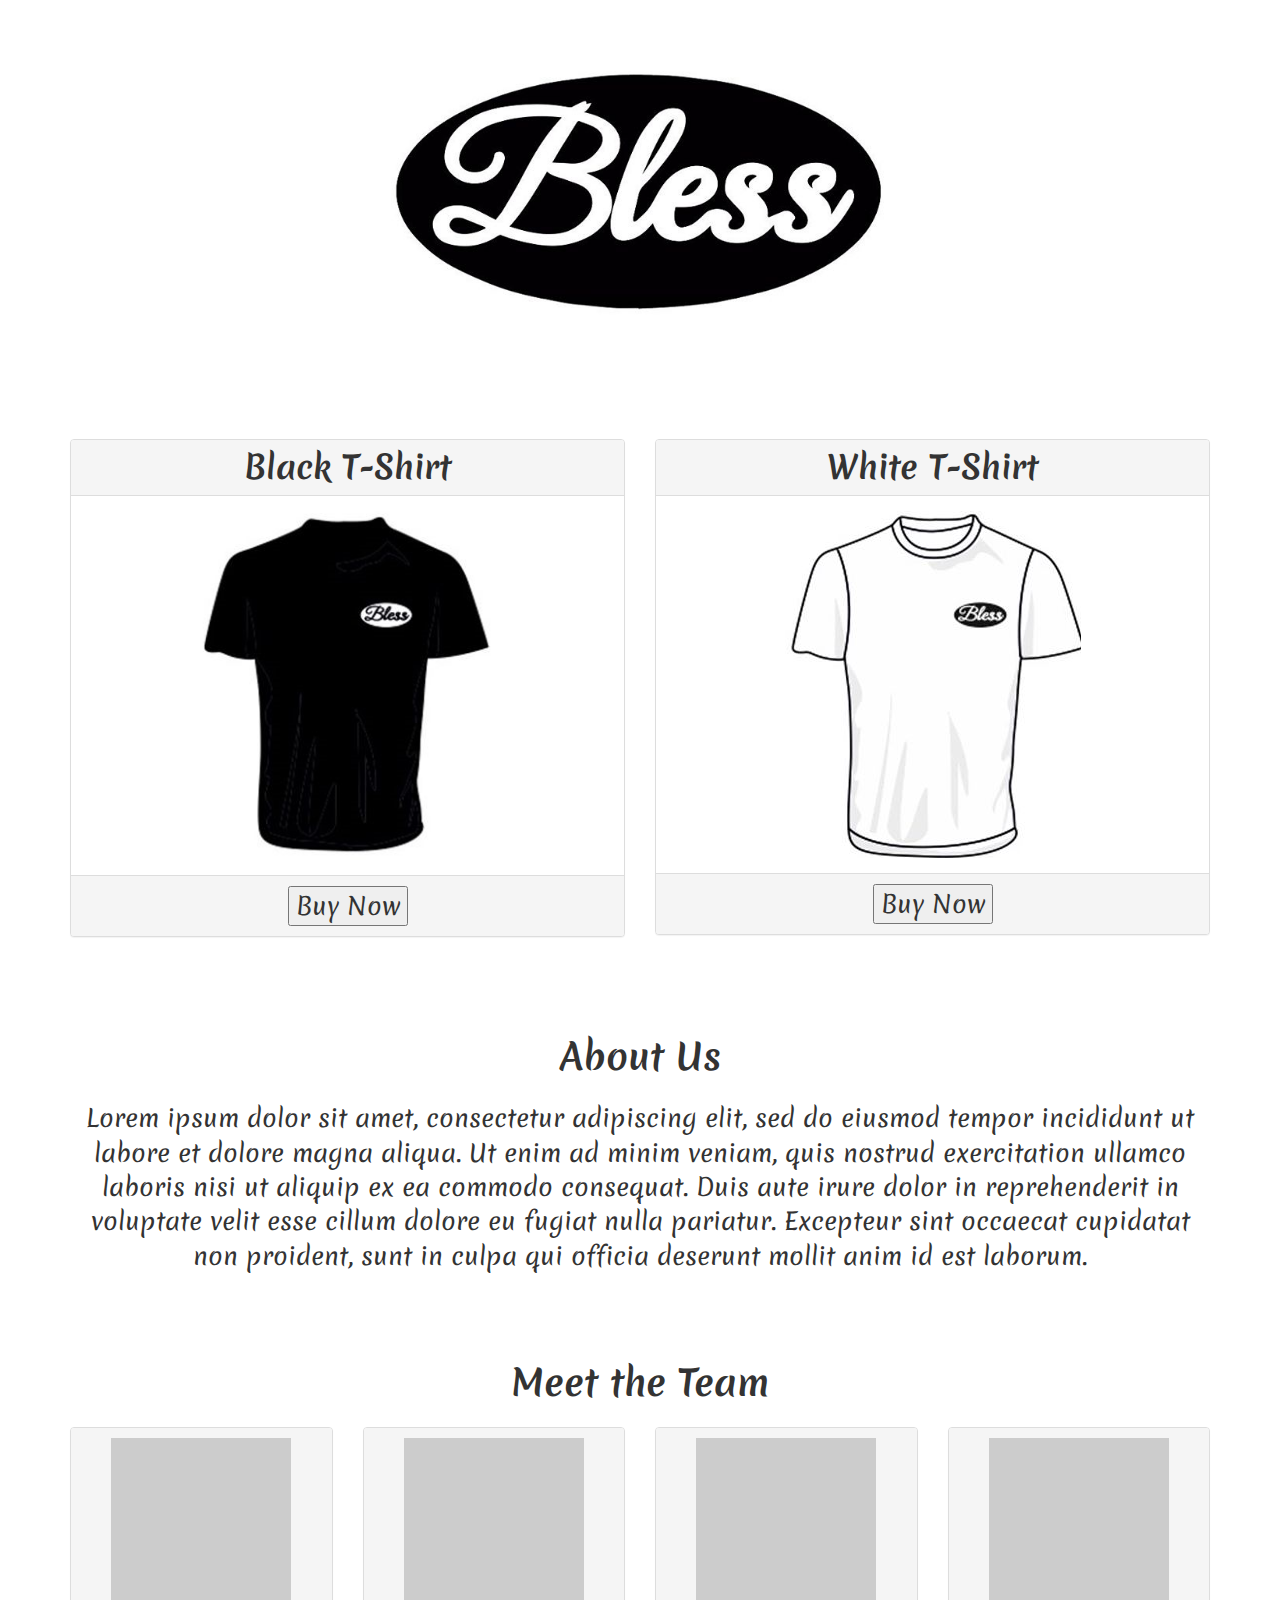
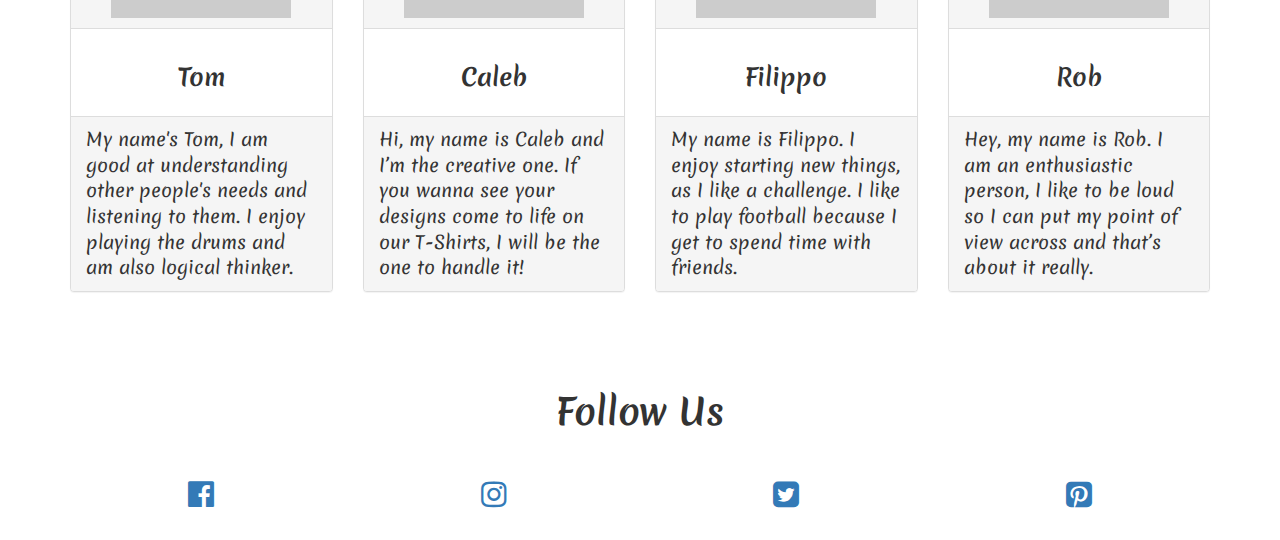
==== index.html @ 2c28217b "Update index.html" ====
<!DOCTYPE html>
<html lang="en">

<head>
  <meta charset="utf-8">
  <meta http-equiv="X-UA-Compatible" content="IE=edge">
  <meta name="viewport" content="width=device-width, initial-scale=1">
  <title>Bless Clothing</title>
  <link rel="icon" href="assets/images/favicon.ico">
  <script src="https://code.jquery.com/jquery-3.3.1.min.js" integrity="sha256-FgpCb/KJQlLNfOu91ta32o/NMZxltwRo8QtmkMRdAu8="
  crossorigin="anonymous"></script>
  <link rel="stylesheet" href="https://maxcdn.bootstrapcdn.com/bootstrap/3.3.7/css/bootstrap.min.css" integrity="sha384-BVYiiSIFeK1dGmJRAkycuHAHRg32OmUcww7on3RYdg4Va+PmSTsz/K68vbdEjh4u"
    crossorigin="anonymous">
  <script src="https://maxcdn.bootstrapcdn.com/bootstrap/3.3.7/js/bootstrap.min.js" integrity="sha384-Tc5IQib027qvyjSMfHjOMaLkfuWVxZxUPnCJA7l2mCWNIpG9mGCD8wGNIcPD7Txa"
    crossorigin="anonymous"></script>
  <link href="https://maxcdn.bootstrapcdn.com/font-awesome/4.7.0/css/font-awesome.min.css" rel="stylesheet" integrity="sha384-wvfXpqpZZVQGK6TAh5PVlGOfQNHSoD2xbE+QkPxCAFlNEevoEH3Sl0sibVcOQVnN"
    crossorigin="anonymous">



  <link href="assets/myStyles.css" rel="stylesheet" type="text/css">
  <!-- HTML5 shim and Respond.js for IE8 support of HTML5 elements and media queries -->
  <!-- WARNING: Respond.js doesn't work if you view the page via file:// -->
  <!--[if lt IE 9]>
		  <script src="https://oss.maxcdn.com/html5shiv/3.7.2/html5shiv.min.js"></script>
		  <script src="https://oss.maxcdn.com/respond/1.4.2/respond.min.js"></script>
		<![endif]-->
  <!--The following script tag downloads a font from the Adobe Edge Web Fonts  server for use within the web page. We recommend that you do not modify it.-->
  <script>
    var __adobewebfontsappname__ = "dreamweaver"
  </script>
</head>

<body style="padding-top: 70px">

  <div class="container">
    <div class="row">
      <div class="col-lg-12">
        <img src="assets/images/logo.jpg" alt="Placeholder image" width="499" height="500" class="img-responsive">
      </div>
    </div>
    <div class="row blank">
      <div class="col-xs-6">
        <div class="panel panel-default">
          <div class="panel-heading">
            <h3 class="panel-title text-center title">
              <strong>Black T-Shirt</strong>
            </h3>
          </div>
          <div class="panel-body">
            <img src="assets/images/Black T-Shirt.PNG" alt="Placeholder image" width="295" class="img-responsive">
          </div>
          <div class="panel-footer">
            <div style="text-align:center;">
              <button>Buy Now</button>
            </div>
          </div>
        </div>
      </div>
      <div class="col-xs-6">
        <div class="panel panel-default">
          <div class="panel-heading">
            <h3 class="panel-title text-center title">
              <strong>White T-Shirt</strong>
            </h3>
          </div>
          <div class="panel-body">
            <img src="assets/images/White T-Shirt.PNG" class="img-responsive" alt="Placeholder image">
          </div>
          <div class="panel-footer">
            <div style="text-align:center;">
              <button>Buy Now</button>
            </div>
          </div>
        </div>
      </div>
    </div>
    <div class="row heading">
      <div class="col-lg-12 title">
        <h1 class="text-center">
          <strong>About Us</strong>
        </h1>
      </div>
    </div>
    <div class="row blank">
      <div class="col-lg-12">
        <p class="text-center">Lorem ipsum dolor sit amet, consectetur adipiscing elit, sed do eiusmod tempor incididunt ut labore et dolore magna
          aliqua. Ut enim ad minim veniam, quis nostrud exercitation ullamco laboris nisi ut aliquip ex ea commodo consequat.
          Duis aute irure dolor in reprehenderit in voluptate velit esse cillum dolore eu fugiat nulla pariatur. Excepteur
          sint occaecat cupidatat non proident, sunt in culpa qui officia deserunt mollit anim id est laborum.</p>
      </div>
    </div>
    <div class="row heading">
      <div class="col-lg-12">
        <h1 class="text-center">
          <strong>Meet the Team</strong>
        </h1>
      </div>
    </div>
    <div class="row blank">
      <div class="col-lg-3">
        <div class="panel panel-default">
          <div class="panel-heading">
            <img src="assets/images/ImgResponsive_Placeholder.png" class="img-responsive" alt="Placeholder image">
            <h3 class="panel-title"></h3>
          </div>
          <div class="panel-body">
            <h3 class="text-center">
              <strong>Tom</strong>
            </h3>
          </div>
          <div class="panel-footer">My name's Tom, I am good at understanding other people's needs and listening to them. I enjoy playing the drums and am also logical thinker.</div>
        </div>
      </div>
      <div class="col-lg-3">
        <div class="panel panel-default">
          <div class="panel-heading">            
	     <img src="assets/images/ImgResponsive_Placeholder.png" class="img-responsive" alt="Placeholder image">
            <h3 class="panel-title"></h3>
          </div>
          <div class="panel-body">
            <h3 class="text-center">
              <strong>Caleb</strong>
            </h3>
          </div>
          <div class="panel-footer">Hi, my name is Caleb and I’m the creative one. If you wanna see your designs come to life on our T-Shirts, I will be the one to handle it!</div>
        </div>
      </div>
      <div class="col-lg-3">
        <div class="panel panel-default">
          <div class="panel-heading">
            <img src="assets/images/ImgResponsive_Placeholder.png" class="img-responsive" alt="Placeholder image">
            <h3 class="panel-title"></h3>
          </div>
          <div class="panel-body">
            <h3 class="text-center">
              <strong>Filippo</strong>
            </h3>
          </div>
          <div class="panel-footer">My name is Filippo. I enjoy starting new things, as I like a challenge. I like to play football because I get to spend time with friends.</div>
        </div>
      </div>
      <div class="col-lg-3">
        <div class="panel panel-default">
          <div class="panel-heading">
            <img src="assets/images/ImgResponsive_Placeholder.png" class="img-responsive" alt="Placeholder image">
            <h3 class="panel-title"></h3>
          </div>
          <div class="panel-body">
            <h3 class="text-center">
              <strong>Rob</strong>
            </h3>
          </div>
          <div class="panel-footer">Hey, my name is Rob. I am an enthusiastic person, I like to be loud so I can put my point of view across and that’s about it really.</div>
        </div>
      </div>
    </div>
    <div class="row heading">
      <div class="col-lg-12">
        <h1 class="text-center">
          <strong>Follow Us </strong>
        </h1>
      </div>
    </div>
    <div class="row">
      <div class="col-xs-3">
        <h2 class="text-center">
          <a href="https://www.facebook.com/OfficialBlessClothing/">
            <i class="fa fa-facebook-official" aria-hidden="true"></i>
          </a>
        </h2>
      </div>
      <div class="col-xs-3">
        <h2 class="text-center">
          <a href="https://www.instagram.com/officialblessclothing/">
            <i class="fa fa-instagram" aria-hidden="true"></i>
          </a>
        </h2>
      </div>
      <div class="col-xs-3">
        <h2 class="text-center">
          <a href="https://twitter.com/Bless_______">
            <i class="fa fa-twitter-square" aria-hidden="true"></i>
          </a>
        </h2>
      </div>
      <div class="col-xs-3">
        <h2 class="text-center">
          <a href="https://www.pinterest.co.uk/officialblessclothing/">
            <i class="fa fa-pinterest-square" aria-hidden="true"></i>
          </a>
        </h2>
      </div>
    </div>
  </div>
</body>

</html>
---- assets/myStyles.css ----
@charset "utf-8";
@import url('https://fonts.googleapis.com/css?family=Merienda');
.container .row .img-responsive {
    margin: auto;
}

body {
    font-family: 'Merienda', cursive;
    font-style: normal;
    font-weight: 400;
    font-size: large;
}
.panel.panel-default .panel-heading .panel-title.text-center.title {
    font-size: xx-large;
}
.container .row.blank {
    margin-bottom: 60px;
}

.container {
    margin-top: -130px;
}
.container .row.heading {
    margin-bottom: 15px;
}

.row .col-lg-12 p {
    font-size: x-large;
}

.panel-footer div button {
    font-size: x-large;
}


.row:last-of-type {
  margin-bottom: 20px;
}
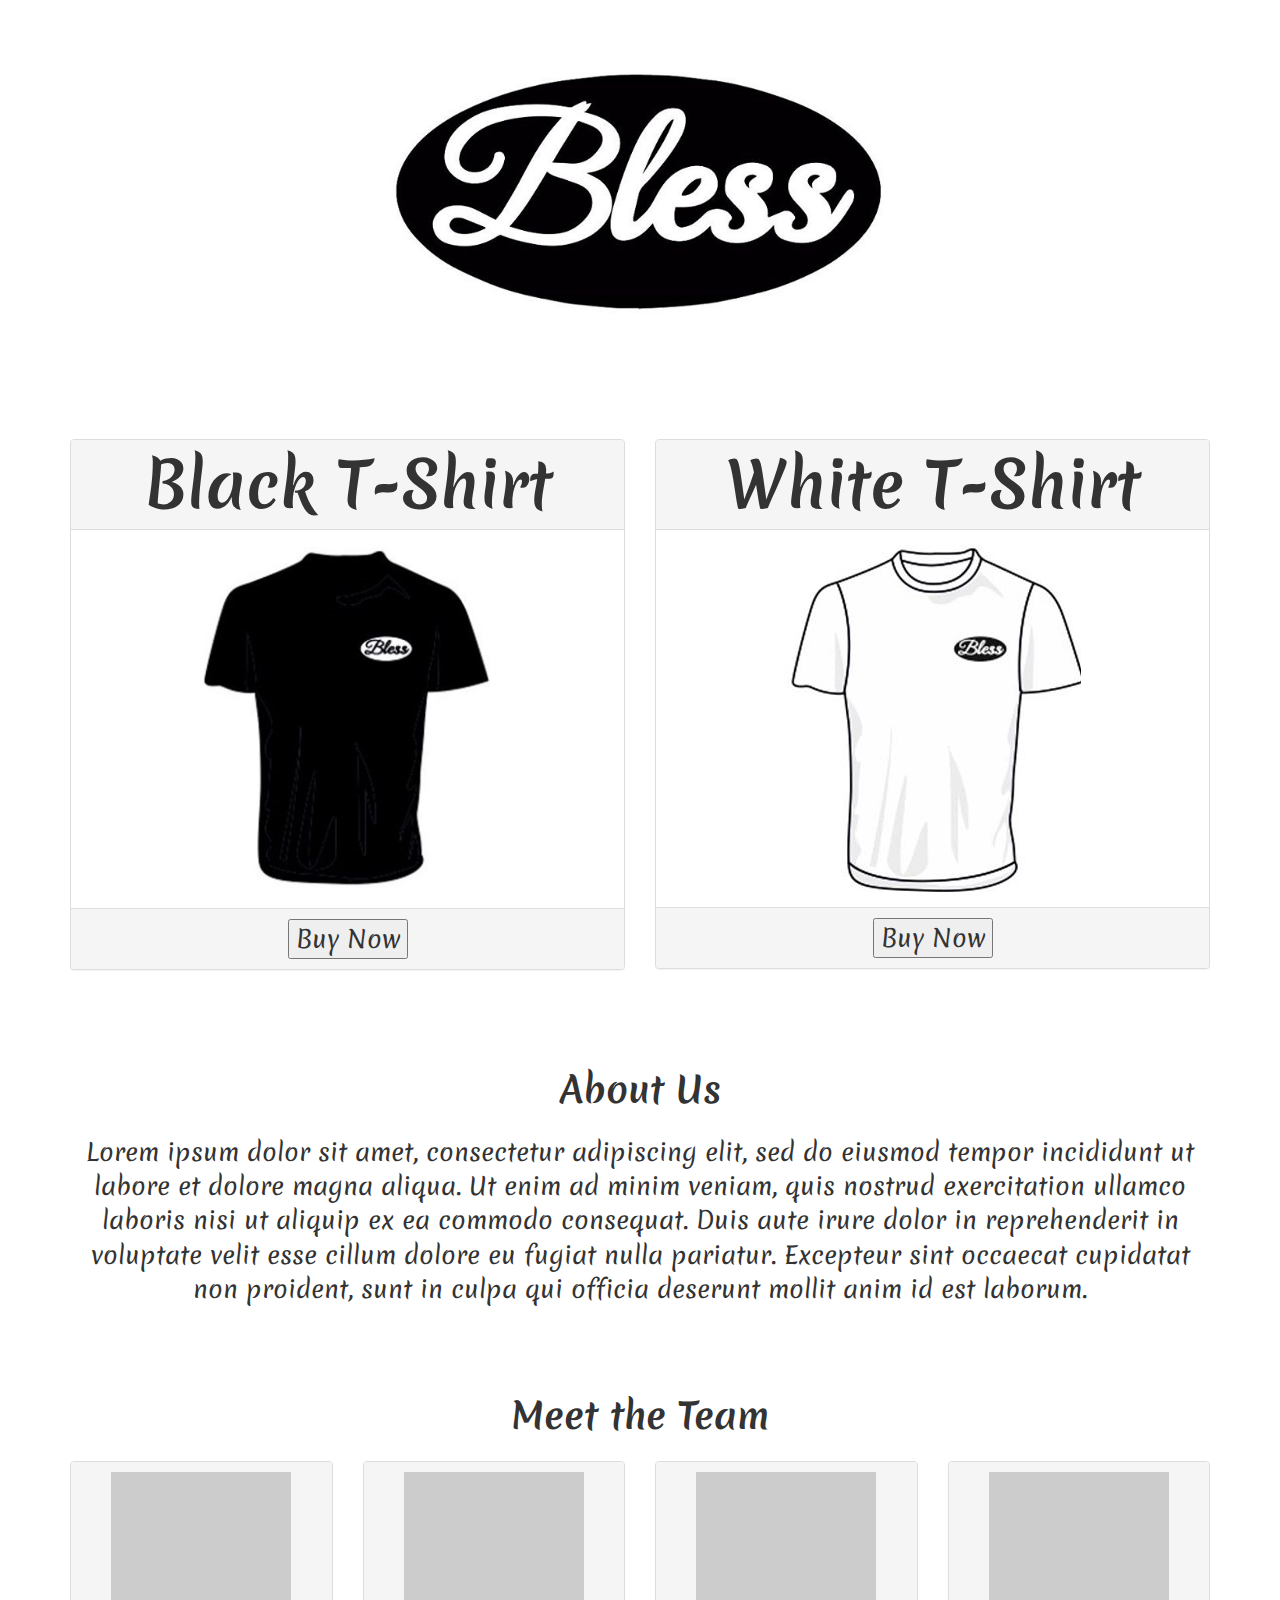
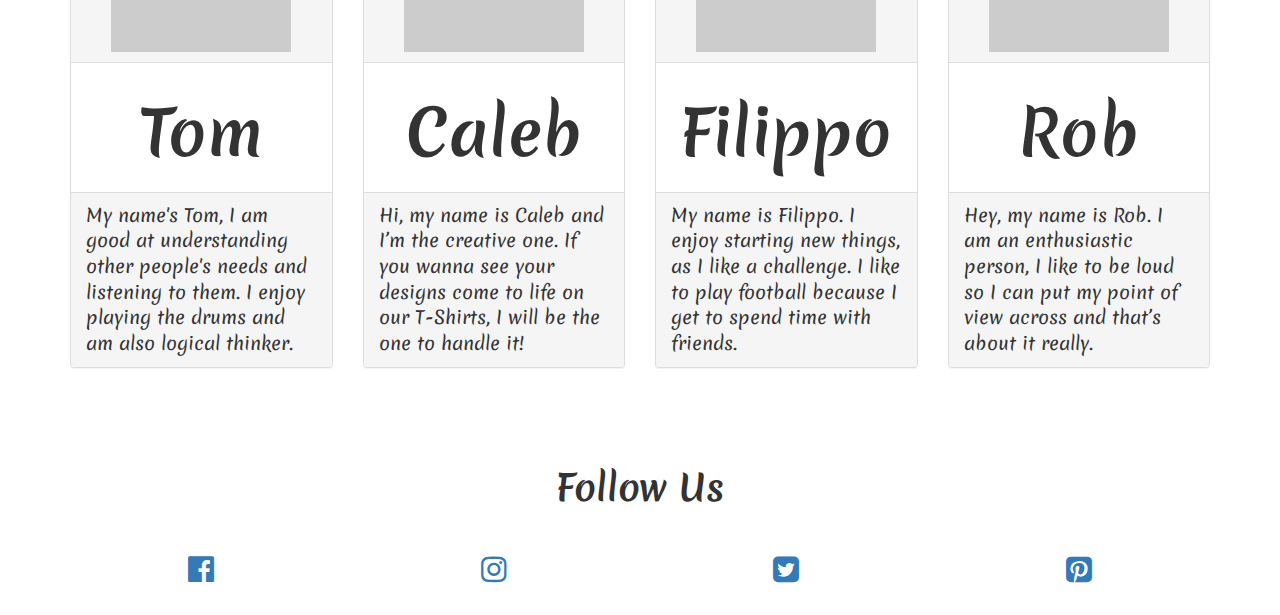
==== commit 045e9464: "Transparent favicon" ====
--- a/index.html
+++ b/index.html
@@ -6,9 +6,9 @@
   <meta http-equiv="X-UA-Compatible" content="IE=edge">
   <meta name="viewport" content="width=device-width, initial-scale=1">
   <title>Bless Clothing</title>
-  <link rel="icon" href="assets/images/favicon.ico">
+  <link rel="icon" href="assets/images/tfavicon.ico">
   <script src="https://code.jquery.com/jquery-3.3.1.min.js" integrity="sha256-FgpCb/KJQlLNfOu91ta32o/NMZxltwRo8QtmkMRdAu8="
-  crossorigin="anonymous"></script>
+    crossorigin="anonymous"></script>
   <link rel="stylesheet" href="https://maxcdn.bootstrapcdn.com/bootstrap/3.3.7/css/bootstrap.min.css" integrity="sha384-BVYiiSIFeK1dGmJRAkycuHAHRg32OmUcww7on3RYdg4Va+PmSTsz/K68vbdEjh4u"
     crossorigin="anonymous">
   <script src="https://maxcdn.bootstrapcdn.com/bootstrap/3.3.7/js/bootstrap.min.js" integrity="sha384-Tc5IQib027qvyjSMfHjOMaLkfuWVxZxUPnCJA7l2mCWNIpG9mGCD8wGNIcPD7Txa"
@@ -19,12 +19,14 @@
 
 
   <link href="assets/myStyles.css" rel="stylesheet" type="text/css">
+  <script type="text/javascript" src="js/resize.js"></script>
   <!-- HTML5 shim and Respond.js for IE8 support of HTML5 elements and media queries -->
   <!-- WARNING: Respond.js doesn't work if you view the page via file:// -->
   <!--[if lt IE 9]>
 		  <script src="https://oss.maxcdn.com/html5shiv/3.7.2/html5shiv.min.js"></script>
 		  <script src="https://oss.maxcdn.com/respond/1.4.2/respond.min.js"></script>
 		<![endif]-->
+
   <!--The following script tag downloads a font from the Adobe Edge Web Fonts  server for use within the web page. We recommend that you do not modify it.-->
   <script>
     var __adobewebfontsappname__ = "dreamweaver"
@@ -101,7 +103,32 @@
       <div class="col-lg-3">
         <div class="panel panel-default">
           <div class="panel-heading">
-            <img src="assets/images/ImgResponsive_Placeholder.png" class="img-responsive" alt="Placeholder image">
+            <div class="fade-wrapper">
+              <img src="assets/images/ImgResponsive_Placeholder.png" class="img-responsive" alt="Placeholder image">
+              <div class="social-media">
+                <div class="col-xs-3">
+                  <h2 class="text-center">
+                    <a href="https://www.facebook.com/OfficialBlessClothing/">
+                      <i class="fa fa-facebook-official" aria-hidden="true"></i>
+                    </a>
+                  </h2>
+                </div>
+                <div class="col-xs-3">
+                  <h2 class="text-center">
+                    <a href="https://www.instagram.com/officialblessclothing/">
+                      <i class="fa fa-instagram" aria-hidden="true"></i>
+                    </a>
+                  </h2>
+                </div>
+                <div class="col-xs-3">
+                  <h2 class="text-center">
+                    <a href="https://twitter.com/Bless_______">
+                      <i class="fa fa-twitter-square" aria-hidden="true"></i>
+                    </a>
+                  </h2>
+                </div>
+              </div>
+            </div>
             <h3 class="panel-title"></h3>
           </div>
           <div class="panel-body">
@@ -109,13 +136,39 @@
               <strong>Tom</strong>
             </h3>
           </div>
-          <div class="panel-footer">My name's Tom, I am good at understanding other people's needs and listening to them. I enjoy playing the drums and am also logical thinker.</div>
+          <div class="panel-footer">My name's Tom, I am good at understanding other people's needs and listening to them. I enjoy playing the drums
+            and am also logical thinker.</div>
         </div>
       </div>
       <div class="col-lg-3">
         <div class="panel panel-default">
-          <div class="panel-heading">            
-	     <img src="assets/images/ImgResponsive_Placeholder.png" class="img-responsive" alt="Placeholder image">
+          <div class="panel-heading">
+            <div class="fade-wrapper">
+              <img src="assets/images/ImgResponsive_Placeholder.png" class="img-responsive" alt="Placeholder image">
+              <div class="social-media">
+                <div class="col-xs-3">
+                  <h2 class="text-center">
+                    <a href="https://www.facebook.com/OfficialBlessClothing/">
+                      <i class="fa fa-facebook-official" aria-hidden="true"></i>
+                    </a>
+                  </h2>
+                </div>
+                <div class="col-xs-3">
+                  <h2 class="text-center">
+                    <a href="https://www.instagram.com/officialblessclothing/">
+                      <i class="fa fa-instagram" aria-hidden="true"></i>
+                    </a>
+                  </h2>
+                </div>
+                <div class="col-xs-3">
+                  <h2 class="text-center">
+                    <a href="https://twitter.com/Bless_______">
+                      <i class="fa fa-twitter-square" aria-hidden="true"></i>
+                    </a>
+                  </h2>
+                </div>
+              </div>
+            </div>
             <h3 class="panel-title"></h3>
           </div>
           <div class="panel-body">
@@ -123,13 +176,40 @@
               <strong>Caleb</strong>
             </h3>
           </div>
-          <div class="panel-footer">Hi, my name is Caleb and I’m the creative one. If you wanna see your designs come to life on our T-Shirts, I will be the one to handle it!</div>
+          <div class="panel-footer">Hi, my name is Caleb and I’m the creative one. If you wanna see your designs come to life on our T-Shirts, I will
+            be the one to handle it!</div>
         </div>
       </div>
       <div class="col-lg-3">
         <div class="panel panel-default">
           <div class="panel-heading">
+            <div class="fade-wrapper">
+
+            </div>
             <img src="assets/images/ImgResponsive_Placeholder.png" class="img-responsive" alt="Placeholder image">
+            <div class="social-media">
+              <div class="col-xs-3">
+                <h2 class="text-center">
+                  <a href="https://www.facebook.com/OfficialBlessClothing/">
+                    <i class="fa fa-facebook-official" aria-hidden="true"></i>
+                  </a>
+                </h2>
+              </div>
+              <div class="col-xs-3">
+                <h2 class="text-center">
+                  <a href="https://www.instagram.com/officialblessclothing/">
+                    <i class="fa fa-instagram" aria-hidden="true"></i>
+                  </a>
+                </h2>
+              </div>
+              <div class="col-xs-3">
+                <h2 class="text-center">
+                  <a href="https://twitter.com/Bless_______">
+                    <i class="fa fa-twitter-square" aria-hidden="true"></i>
+                  </a>
+                </h2>
+              </div>
+            </div>
             <h3 class="panel-title"></h3>
           </div>
           <div class="panel-body">
@@ -137,13 +217,42 @@
               <strong>Filippo</strong>
             </h3>
           </div>
-          <div class="panel-footer">My name is Filippo. I enjoy starting new things, as I like a challenge. I like to play football because I get to spend time with friends.</div>
+          <div class="panel-footer">My name is Filippo. I enjoy starting new things, as I like a challenge. I like to play football because I get to
+            spend time with friends.</div>
         </div>
       </div>
       <div class="col-lg-3">
         <div class="panel panel-default">
           <div class="panel-heading">
-            <img src="assets/images/ImgResponsive_Placeholder.png" class="img-responsive" alt="Placeholder image">
+            <div class="fade-wrapper">
+              <img src="assets/images/ImgResponsive_Placeholder.png" class="img-responsive" alt="Placeholder image">
+              <div class="social-media">
+                <div>
+                  <h2 class="text-center">
+                    <a href="https://www.facebook.com/OfficialBlessClothing/">
+                      <i class="fa fa-facebook-official" aria-hidden="true"></i>
+                    </a>
+                  </h2>
+                </div>
+                <div class="grid-container">                
+                  <div class="item1">
+                    <h2 class="text-center">
+                      <a href="https://www.instagram.com/officialblessclothing/">
+                        <i class="fa fa-instagram" aria-hidden="true"></i>
+                      </a>
+                    </h2>
+                  </div>
+                  <div class="item2">
+                    <h2 class="text-center">
+                      <a href="https://twitter.com/Bless_______">
+                        <i class="fa fa-twitter-square" aria-hidden="true"></i>
+                      </a>
+                    </h2>
+                  </div>
+                </div>
+              </div>
+
+            </div>
             <h3 class="panel-title"></h3>
           </div>
           <div class="panel-body">
@@ -151,7 +260,8 @@
               <strong>Rob</strong>
             </h3>
           </div>
-          <div class="panel-footer">Hey, my name is Rob. I am an enthusiastic person, I like to be loud so I can put my point of view across and that’s about it really.</div>
+          <div class="panel-footer">Hey, my name is Rob. I am an enthusiastic person, I like to be loud so I can put my point of view across and that’s
+            about it really.</div>
         </div>
       </div>
     </div>
@@ -195,4 +305,4 @@
   </div>
 </body>
 
-</html>
+</html>--- a/assets/myStyles.css
+++ b/assets/myStyles.css
@@ -1,38 +1,78 @@
 @charset "utf-8";
 @import url('https://fonts.googleapis.com/css?family=Merienda');
+
 .container .row .img-responsive {
-    margin: auto;
+  margin: auto;
 }
 
 body {
-    font-family: 'Merienda', cursive;
-    font-style: normal;
-    font-weight: 400;
-    font-size: large;
+  font-family: 'Merienda', cursive;
+  font-style: normal;
+  font-weight: 400;
+  font-size: large;
 }
+
 .panel.panel-default .panel-heading .panel-title.text-center.title {
-    font-size: xx-large;
+  font-size: xx-large;
 }
+
 .container .row.blank {
-    margin-bottom: 60px;
+  margin-bottom: 60px;
 }
 
 .container {
-    margin-top: -130px;
+  margin-top: -130px;
 }
+
 .container .row.heading {
-    margin-bottom: 15px;
+  margin-bottom: 15px;
 }
 
 .row .col-lg-12 p {
-    font-size: x-large;
+  font-size: x-large;
 }
 
 .panel-footer div button {
-    font-size: x-large;
+  font-size: x-large;
 }
-
 
 .row:last-of-type {
   margin-bottom: 20px;
 }
+
+.fade-wrapper {
+  position: relative;
+}
+
+.social-media {
+  position: absolute;
+  top: 0;
+  bottom: 0;
+  left: 0;
+  right: 0;
+  background: rgba(255, 255, 255, 0.72);
+  color: #fff;
+  visibility: hidden;
+  opacity: 0;
+  transition: opacity .2s, visibility .2s;
+}
+
+.fade-wrapper:hover .social-media {
+  visibility: visible;
+  opacity: 1;
+}
+
+.grid-container {
+  display: grid;
+  grid-template-columns: repeat(2, 1fr);
+  grid-gap: 10px;
+  grid-auto-rows: minmax(100px, auto);
+  margin-top: 40px;
+}
+
+.item1 {
+  grid-column: 1 / 2;
+}
+.item2 {
+  grid-column: 2 / 2;
+}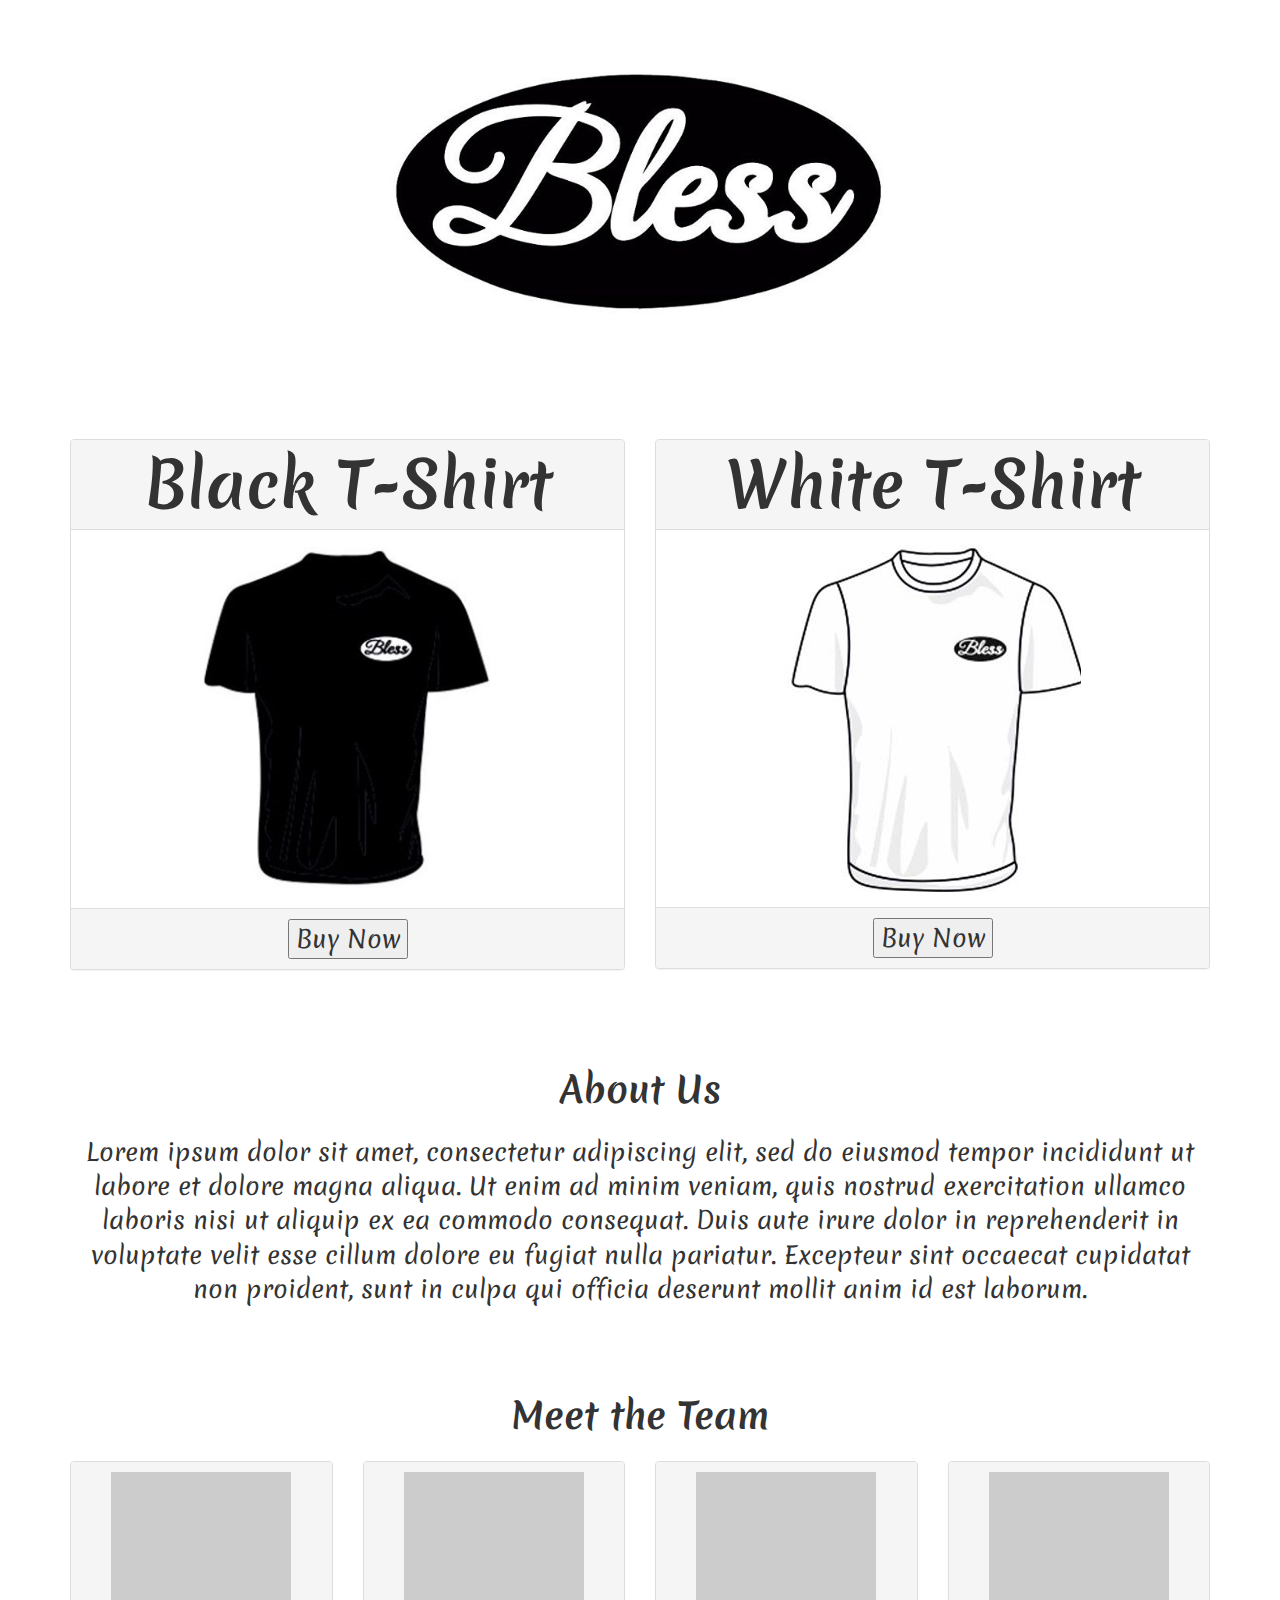
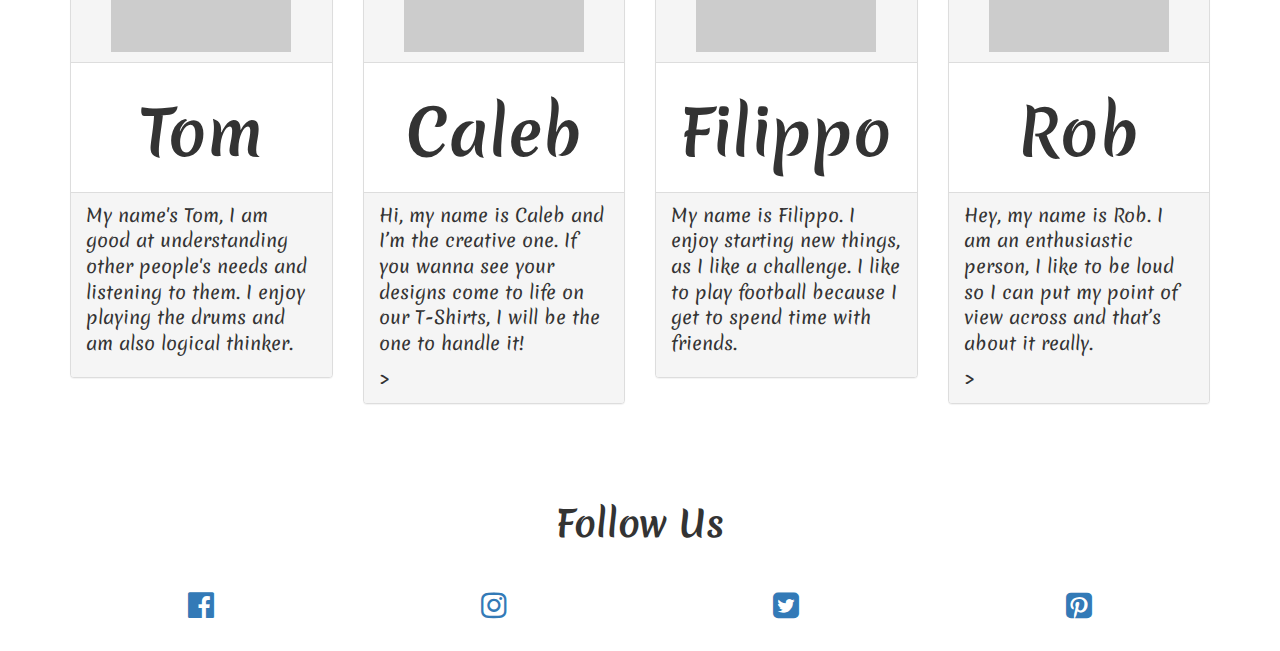
==== commit 55f8f1cf: "Work done for today. To fix the fades" ====
--- a/index.html
+++ b/index.html
@@ -136,8 +136,8 @@
               <strong>Tom</strong>
             </h3>
           </div>
-          <div class="panel-footer">My name's Tom, I am good at understanding other people's needs and listening to them. I enjoy playing the drums
-            and am also logical thinker.</div>
+          <div class="panel-footer"><p>My name's Tom, I am good at understanding other people's needs and listening to them. I enjoy playing the drums
+            and am also logical thinker.</p></div>
         </div>
       </div>
       <div class="col-lg-3">
@@ -176,8 +176,8 @@
               <strong>Caleb</strong>
             </h3>
           </div>
-          <div class="panel-footer">Hi, my name is Caleb and I’m the creative one. If you wanna see your designs come to life on our T-Shirts, I will
-            be the one to handle it!</div>
+          <div class="panel-footer"><p>Hi, my name is Caleb and I’m the creative one. If you wanna see your designs come to life on our T-Shirts, I will
+            be the one to handle it!</p>></div>
         </div>
       </div>
       <div class="col-lg-3">
@@ -217,8 +217,8 @@
               <strong>Filippo</strong>
             </h3>
           </div>
-          <div class="panel-footer">My name is Filippo. I enjoy starting new things, as I like a challenge. I like to play football because I get to
-            spend time with friends.</div>
+          <div class="panel-footer"><p>My name is Filippo. I enjoy starting new things, as I like a challenge. I like to play football because I get to
+            spend time with friends.</p></div>
         </div>
       </div>
       <div class="col-lg-3">
@@ -260,8 +260,8 @@
               <strong>Rob</strong>
             </h3>
           </div>
-          <div class="panel-footer">Hey, my name is Rob. I am an enthusiastic person, I like to be loud so I can put my point of view across and that’s
-            about it really.</div>
+          <div class="panel-footer"><p>Hey, my name is Rob. I am an enthusiastic person, I like to be loud so I can put my point of view across and that’s
+            about it really.</p>></div>
         </div>
       </div>
     </div>
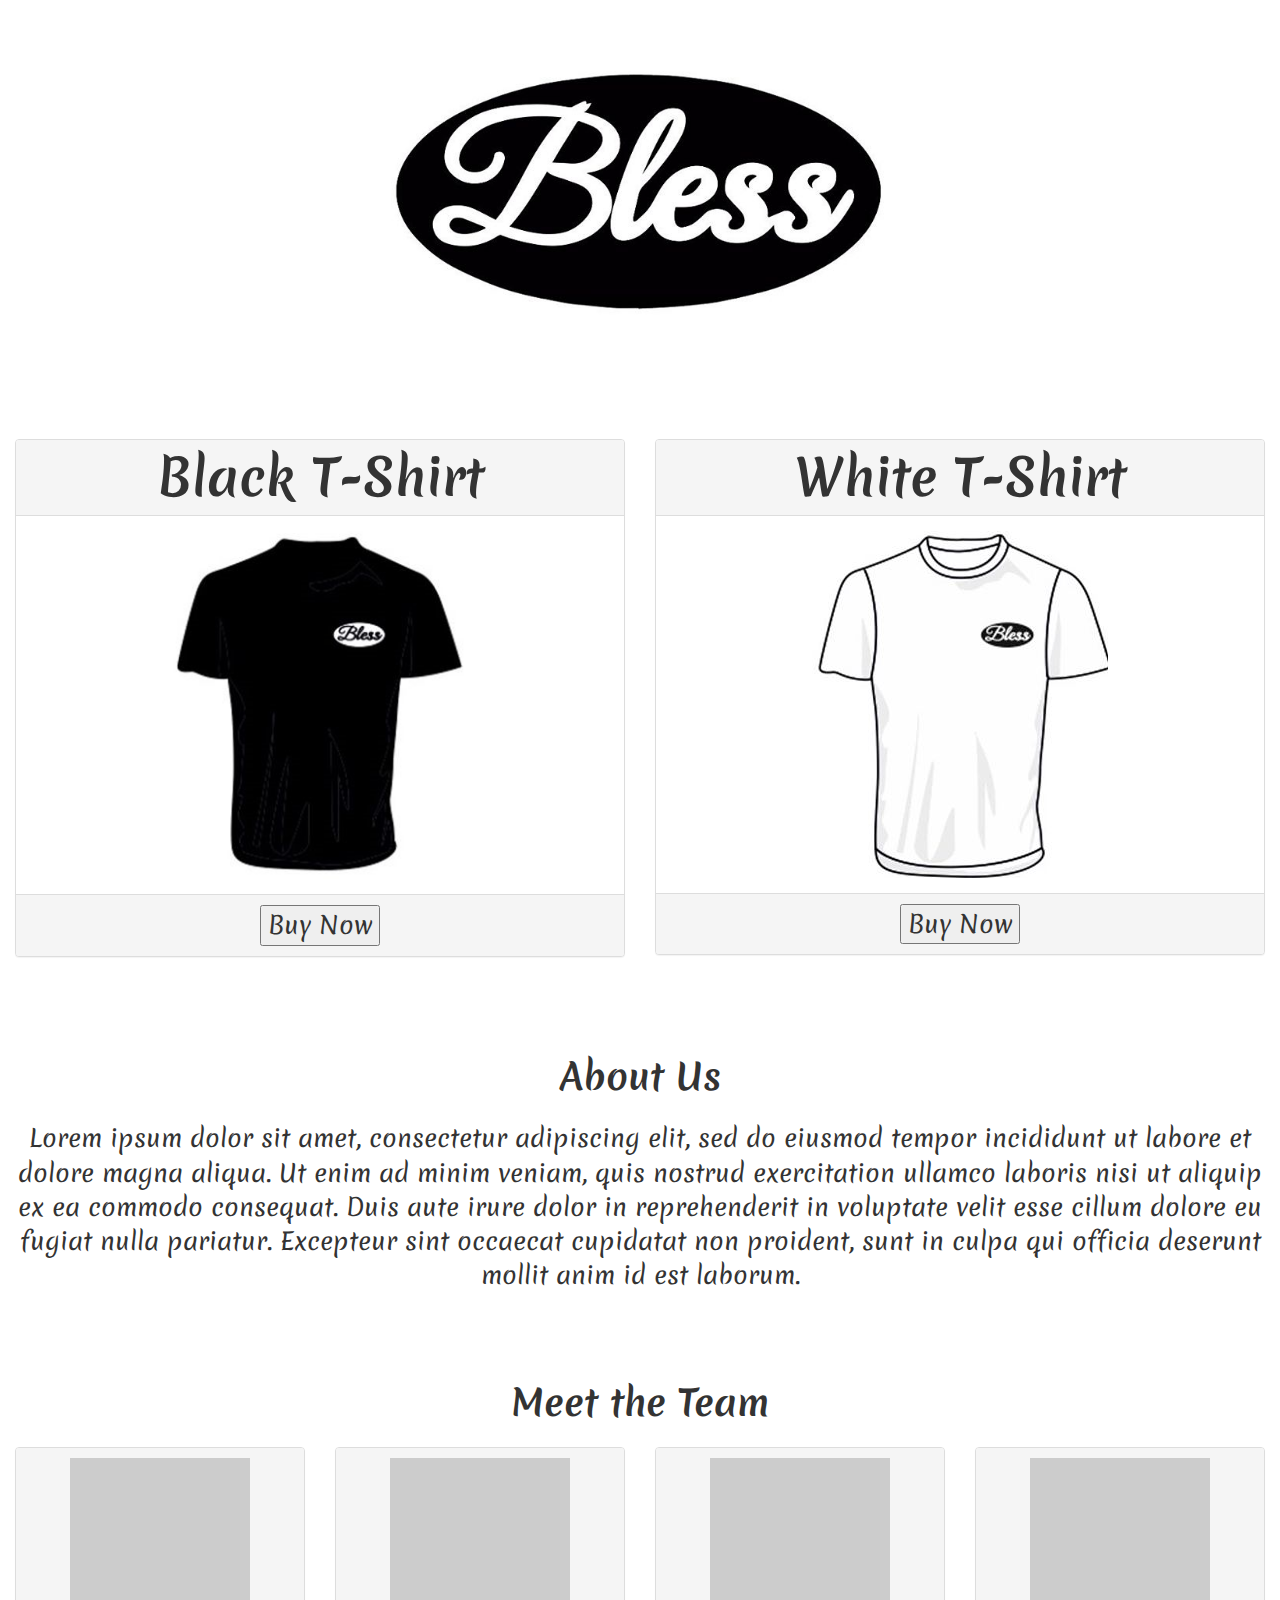
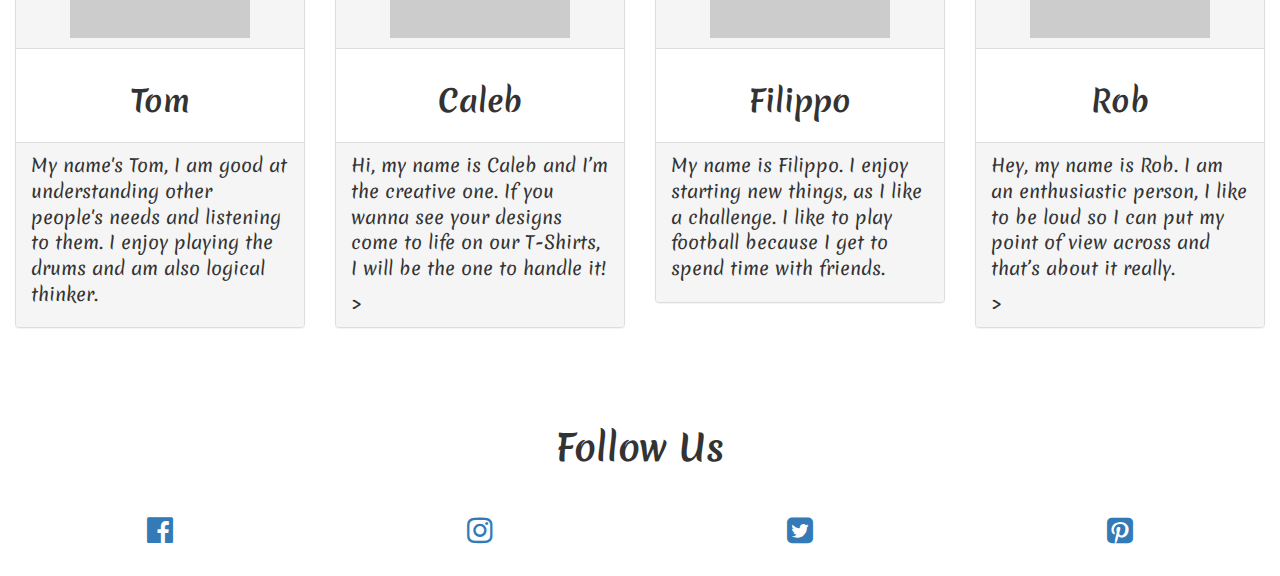
==== commit 6c2c0b2d: "upd" ====
--- a/index.html
+++ b/index.html
@@ -27,15 +27,11 @@
 		  <script src="https://oss.maxcdn.com/respond/1.4.2/respond.min.js"></script>
 		<![endif]-->
 
-  <!--The following script tag downloads a font from the Adobe Edge Web Fonts  server for use within the web page. We recommend that you do not modify it.-->
-  <script>
-    var __adobewebfontsappname__ = "dreamweaver"
-  </script>
 </head>
 
 <body style="padding-top: 70px">
 
-  <div class="container">
+  <div class="container-fluid">
     <div class="row">
       <div class="col-lg-12">
         <img src="assets/images/logo.jpg" alt="Placeholder image" width="499" height="500" class="img-responsive">
@@ -100,7 +96,7 @@
       </div>
     </div>
     <div class="row blank">
-      <div class="col-lg-3">
+      <div class="col-lg-3 col-md-6 col-sm-6">
         <div class="panel panel-default">
           <div class="panel-heading">
             <div class="fade-wrapper">
@@ -132,15 +128,17 @@
             <h3 class="panel-title"></h3>
           </div>
           <div class="panel-body">
-            <h3 class="text-center">
+            <h2 class="text-center">
               <strong>Tom</strong>
-            </h3>
-          </div>
-          <div class="panel-footer"><p>My name's Tom, I am good at understanding other people's needs and listening to them. I enjoy playing the drums
-            and am also logical thinker.</p></div>
-        </div>
-      </div>
-      <div class="col-lg-3">
+            </h2>
+          </div>
+          <div class="panel-footer">
+            <p>My name's Tom, I am good at understanding other people's needs and listening to them. I enjoy playing the drums
+              and am also logical thinker.</p>
+          </div>
+        </div>
+      </div>
+      <div class="col-lg-3  col-md-6 col-sm-6">
         <div class="panel panel-default">
           <div class="panel-heading">
             <div class="fade-wrapper">
@@ -172,15 +170,16 @@
             <h3 class="panel-title"></h3>
           </div>
           <div class="panel-body">
-            <h3 class="text-center">
+            <h2 class="text-center">
               <strong>Caleb</strong>
-            </h3>
-          </div>
-          <div class="panel-footer"><p>Hi, my name is Caleb and I’m the creative one. If you wanna see your designs come to life on our T-Shirts, I will
-            be the one to handle it!</p>></div>
-        </div>
-      </div>
-      <div class="col-lg-3">
+            </h2>
+          </div>
+          <div class="panel-footer">
+            <p>Hi, my name is Caleb and I’m the creative one. If you wanna see your designs come to life on our T-Shirts, I
+              will be the one to handle it!</p>></div>
+        </div>
+      </div>
+      <div class="col-lg-3 col-md-6 col-sm-6">
         <div class="panel panel-default">
           <div class="panel-heading">
             <div class="fade-wrapper">
@@ -213,15 +212,17 @@
             <h3 class="panel-title"></h3>
           </div>
           <div class="panel-body">
-            <h3 class="text-center">
+            <h2 class="text-center">
               <strong>Filippo</strong>
-            </h3>
-          </div>
-          <div class="panel-footer"><p>My name is Filippo. I enjoy starting new things, as I like a challenge. I like to play football because I get to
-            spend time with friends.</p></div>
-        </div>
-      </div>
-      <div class="col-lg-3">
+            </h2>
+          </div>
+          <div class="panel-footer">
+            <p>My name is Filippo. I enjoy starting new things, as I like a challenge. I like to play football because I get
+              to spend time with friends.</p>
+          </div>
+        </div>
+      </div>
+      <div class="col-lg-3 col-md-6 col-sm-6">
         <div class="panel panel-default">
           <div class="panel-heading">
             <div class="fade-wrapper">
@@ -234,7 +235,7 @@
                     </a>
                   </h2>
                 </div>
-                <div class="grid-container">                
+                <div class="grid-container">
                   <div class="item1">
                     <h2 class="text-center">
                       <a href="https://www.instagram.com/officialblessclothing/">
@@ -256,12 +257,13 @@
             <h3 class="panel-title"></h3>
           </div>
           <div class="panel-body">
-            <h3 class="text-center">
+            <h2 class="text-center">
               <strong>Rob</strong>
-            </h3>
-          </div>
-          <div class="panel-footer"><p>Hey, my name is Rob. I am an enthusiastic person, I like to be loud so I can put my point of view across and that’s
-            about it really.</p>></div>
+            </h2>
+          </div>
+          <div class="panel-footer">
+            <p>Hey, my name is Rob. I am an enthusiastic person, I like to be loud so I can put my point of view across and
+              that’s about it really.</p>></div>
         </div>
       </div>
     </div>
--- a/assets/myStyles.css
+++ b/assets/myStyles.css
@@ -1,7 +1,8 @@
+
 @charset "utf-8";
 @import url('https://fonts.googleapis.com/css?family=Merienda');
 
-.container .row .img-responsive {
+.container-fluid .row .img-responsive {
   margin: auto;
 }
 
@@ -16,15 +17,15 @@
   font-size: xx-large;
 }
 
-.container .row.blank {
+.container-fluid .row.blank {
   margin-bottom: 60px;
 }
 
-.container {
+.container-fluid {
   margin-top: -130px;
 }
 
-.container .row.heading {
+.container-fluid .row.heading {
   margin-bottom: 15px;
 }
 
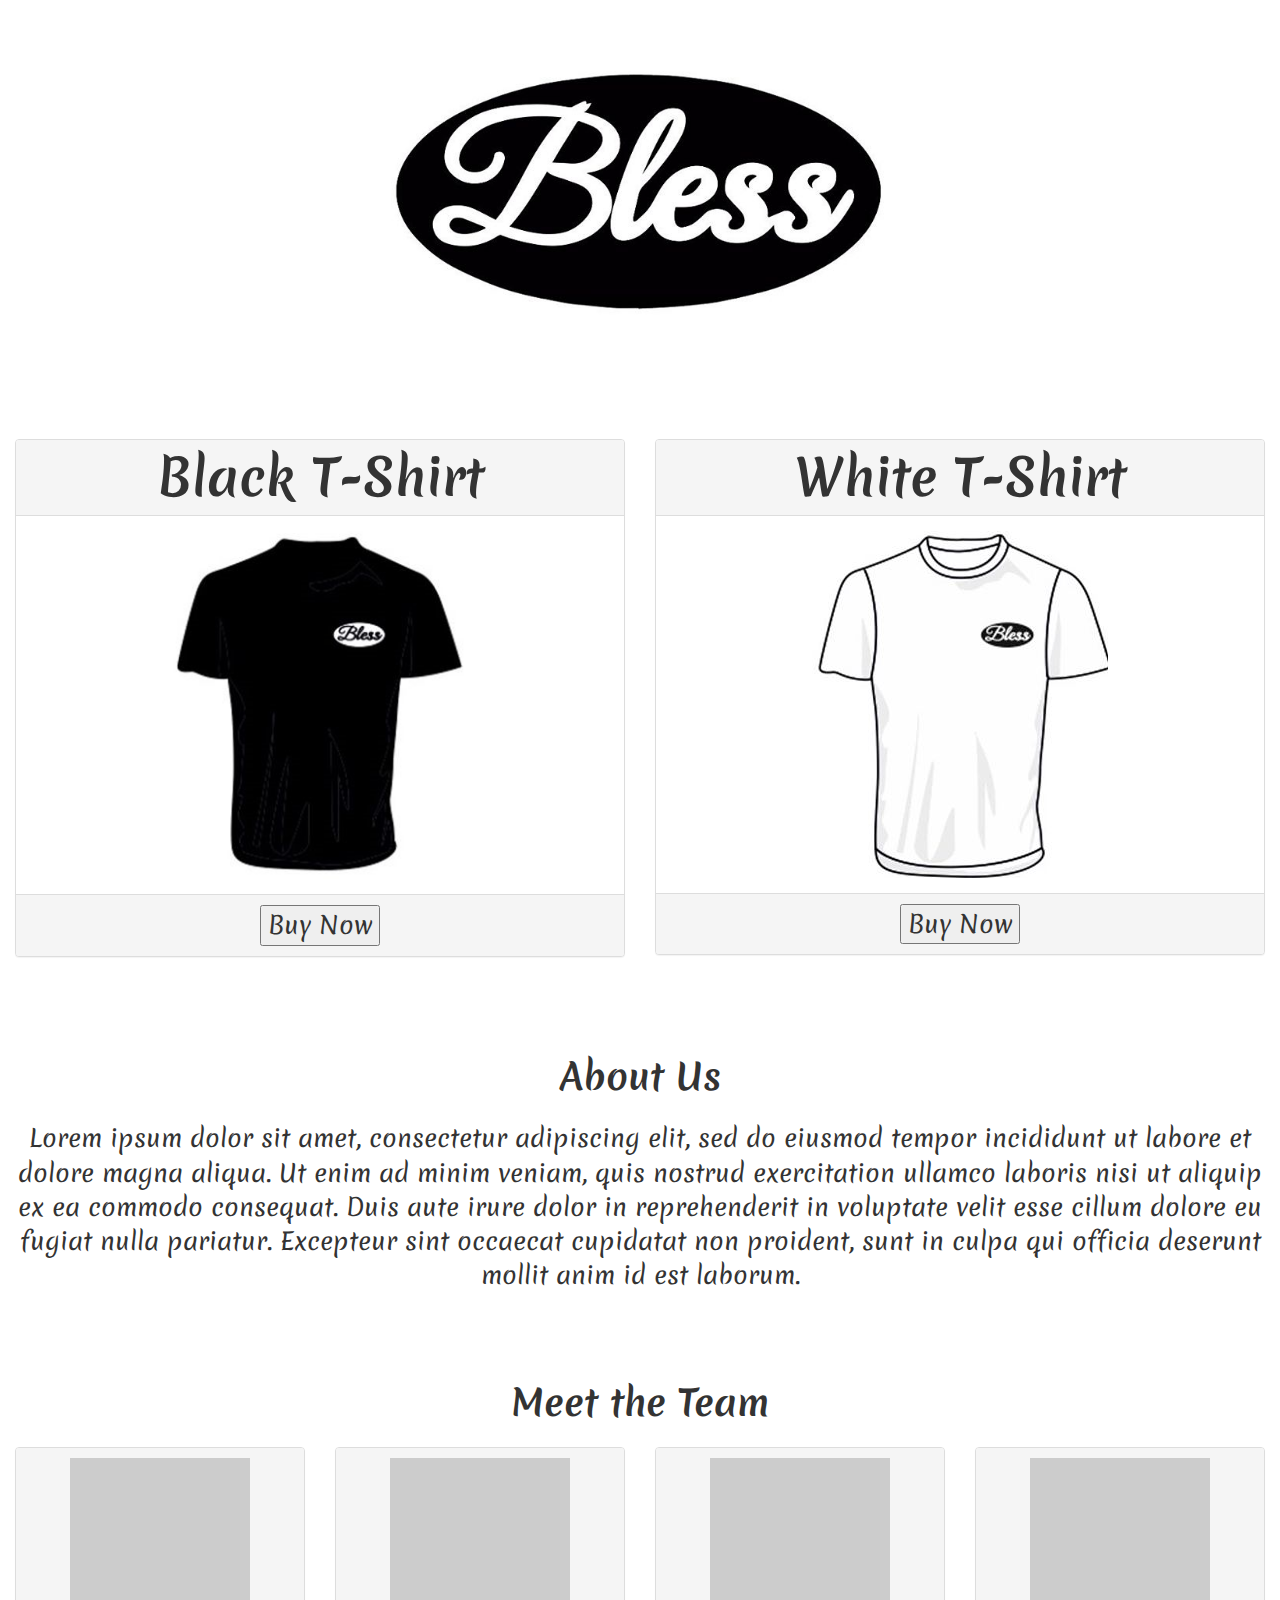
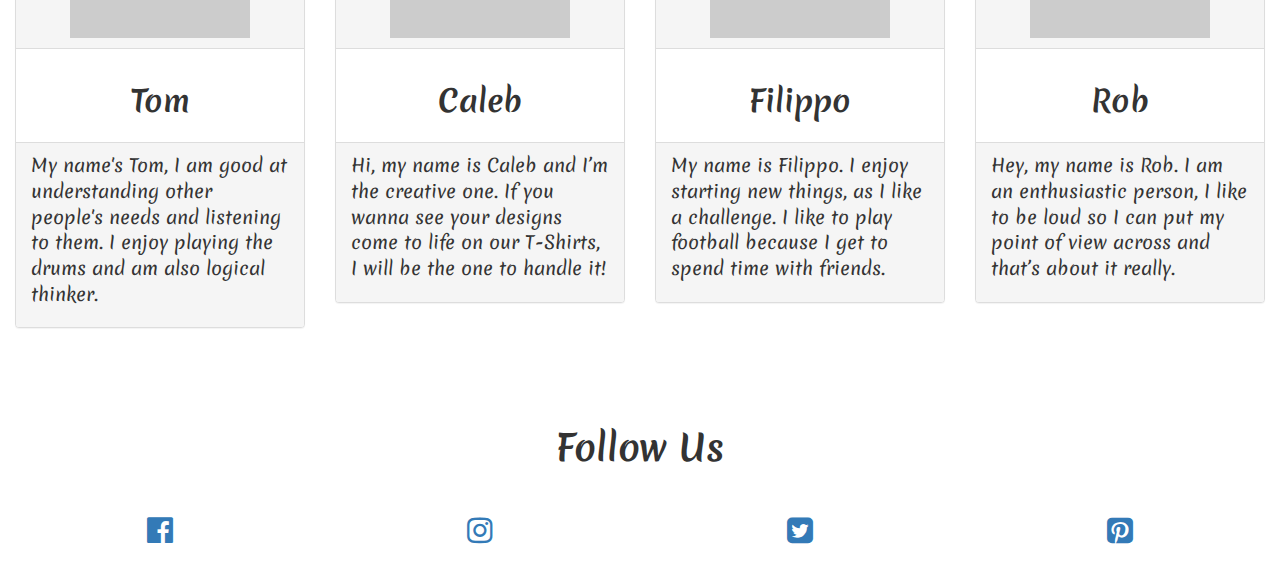
==== commit 03671ae3: "Update index.html" ====
--- a/index.html
+++ b/index.html
@@ -102,27 +102,21 @@
             <div class="fade-wrapper">
               <img src="assets/images/ImgResponsive_Placeholder.png" class="img-responsive" alt="Placeholder image">
               <div class="social-media">
-                <div class="col-xs-3">
-                  <h2 class="text-center">
-                    <a href="https://www.facebook.com/OfficialBlessClothing/">
-                      <i class="fa fa-facebook-official" aria-hidden="true"></i>
-                    </a>
-                  </h2>
-                </div>
-                <div class="col-xs-3">
-                  <h2 class="text-center">
-                    <a href="https://www.instagram.com/officialblessclothing/">
-                      <i class="fa fa-instagram" aria-hidden="true"></i>
-                    </a>
-                  </h2>
-                </div>
-                <div class="col-xs-3">
-                  <h2 class="text-center">
-                    <a href="https://twitter.com/Bless_______">
-                      <i class="fa fa-twitter-square" aria-hidden="true"></i>
-                    </a>
-                  </h2>
-                </div>
+                <h2 class="text-center">
+                  <a href="https://www.facebook.com/OfficialBlessClothing/">
+                    <i class="fa fa-facebook-official" aria-hidden="true"></i>
+                  </a>
+                </h2>
+                <h2 class="text-center">
+                  <a href="https://www.instagram.com/officialblessclothing/">
+                    <i class="fa fa-instagram" aria-hidden="true"></i>
+                  </a>
+                </h2>
+                <h2 class="text-center">
+                  <a href="https://twitter.com/Bless_______">
+                    <i class="fa fa-twitter-square" aria-hidden="true"></i>
+                  </a>
+                </h2>
               </div>
             </div>
             <h3 class="panel-title"></h3>
@@ -138,75 +132,63 @@
           </div>
         </div>
       </div>
-      <div class="col-lg-3  col-md-6 col-sm-6">
-        <div class="panel panel-default">
-          <div class="panel-heading">
-            <div class="fade-wrapper">
-              <img src="assets/images/ImgResponsive_Placeholder.png" class="img-responsive" alt="Placeholder image">
-              <div class="social-media">
-                <div class="col-xs-3">
-                  <h2 class="text-center">
-                    <a href="https://www.facebook.com/OfficialBlessClothing/">
-                      <i class="fa fa-facebook-official" aria-hidden="true"></i>
-                    </a>
-                  </h2>
-                </div>
-                <div class="col-xs-3">
-                  <h2 class="text-center">
-                    <a href="https://www.instagram.com/officialblessclothing/">
-                      <i class="fa fa-instagram" aria-hidden="true"></i>
-                    </a>
-                  </h2>
-                </div>
-                <div class="col-xs-3">
-                  <h2 class="text-center">
-                    <a href="https://twitter.com/Bless_______">
-                      <i class="fa fa-twitter-square" aria-hidden="true"></i>
-                    </a>
-                  </h2>
-                </div>
-              </div>
-            </div>
-            <h3 class="panel-title"></h3>
-          </div>
-          <div class="panel-body">
-            <h2 class="text-center">
-              <strong>Caleb</strong>
-            </h2>
-          </div>
-          <div class="panel-footer">
-            <p>Hi, my name is Caleb and I’m the creative one. If you wanna see your designs come to life on our T-Shirts, I
-              will be the one to handle it!</p>></div>
-        </div>
-      </div>
-      <div class="col-lg-3 col-md-6 col-sm-6">
-        <div class="panel panel-default">
-          <div class="panel-heading">
-            <div class="fade-wrapper">
-
-            </div>
-            <img src="assets/images/ImgResponsive_Placeholder.png" class="img-responsive" alt="Placeholder image">
-            <div class="social-media">
-              <div class="col-xs-3">
+      <div class="col-lg-3 col-md-6 col-sm-6">
+        <div class="panel panel-default">
+          <div class="panel-heading">
+            <div class="fade-wrapper">
+              <img src="assets/images/ImgResponsive_Placeholder.png" class="img-responsive" alt="Placeholder image">
+              <div class="social-media">
                 <h2 class="text-center">
                   <a href="https://www.facebook.com/OfficialBlessClothing/">
                     <i class="fa fa-facebook-official" aria-hidden="true"></i>
                   </a>
                 </h2>
-              </div>
-              <div class="col-xs-3">
                 <h2 class="text-center">
                   <a href="https://www.instagram.com/officialblessclothing/">
                     <i class="fa fa-instagram" aria-hidden="true"></i>
                   </a>
                 </h2>
-              </div>
-              <div class="col-xs-3">
                 <h2 class="text-center">
                   <a href="https://twitter.com/Bless_______">
                     <i class="fa fa-twitter-square" aria-hidden="true"></i>
                   </a>
                 </h2>
+              </div>
+            </div>
+            <h3 class="panel-title"></h3>
+          </div>
+          <div class="panel-body">
+            <h2 class="text-center">
+              <strong>Caleb</strong>
+            </h2>
+          </div>
+          <div class="panel-footer">
+            <p>Hi, my name is Caleb and I’m the creative one. If you wanna see your designs come to life on our T-Shirts, I
+              will be the one to handle it!</p></div>
+        </div>
+      </div>
+      <div class="col-lg-3 col-md-6 col-sm-6">
+        <div class="panel panel-default">
+          <div class="panel-heading">
+            <div class="fade-wrapper">
+              <img src="assets/images/ImgResponsive_Placeholder.png" class="img-responsive" alt="Placeholder image">
+              <div class="social-media">
+                <h2 class="text-center">
+                  <a href="https://www.facebook.com/OfficialBlessClothing/">
+                    <i class="fa fa-facebook-official" aria-hidden="true"></i>
+                  </a>
+                </h2>
+                <h2 class="text-center">
+                  <a href="https://www.instagram.com/officialblessclothing/">
+                    <i class="fa fa-instagram" aria-hidden="true"></i>
+                  </a>
+                </h2>
+                <h2 class="text-center">
+                  <a href="https://twitter.com/Bless_______">
+                    <i class="fa fa-twitter-square" aria-hidden="true"></i>
+                  </a>
+                </h2>
+
               </div>
             </div>
             <h3 class="panel-title"></h3>
@@ -235,22 +217,20 @@
                     </a>
                   </h2>
                 </div>
-                <div class="grid-container">
-                  <div class="item1">
-                    <h2 class="text-center">
-                      <a href="https://www.instagram.com/officialblessclothing/">
-                        <i class="fa fa-instagram" aria-hidden="true"></i>
-                      </a>
-                    </h2>
-                  </div>
-                  <div class="item2">
-                    <h2 class="text-center">
-                      <a href="https://twitter.com/Bless_______">
-                        <i class="fa fa-twitter-square" aria-hidden="true"></i>
-                      </a>
-                    </h2>
-                  </div>
+                <div class="item1">
+                  <h2 class="text-center">
+                    <a href="https://www.instagram.com/officialblessclothing/">
+                      <i class="fa fa-instagram" aria-hidden="true"></i>
+                    </a>
+                  </h2>
                 </div>
+                <div class="item2">
+                  <h2 class="text-center">
+                    <a href="https://twitter.com/Bless_______">
+                      <i class="fa fa-twitter-square" aria-hidden="true"></i>
+                    </a>
+                  </h2>
+                </div>
               </div>
 
             </div>
@@ -263,7 +243,7 @@
           </div>
           <div class="panel-footer">
             <p>Hey, my name is Rob. I am an enthusiastic person, I like to be loud so I can put my point of view across and
-              that’s about it really.</p>></div>
+              that’s about it really.</p></div>
         </div>
       </div>
     </div>
@@ -307,4 +287,4 @@
   </div>
 </body>
 
-</html>+</html>
--- a/assets/myStyles.css
+++ b/assets/myStyles.css
@@ -61,19 +61,4 @@
 .fade-wrapper:hover .social-media {
   visibility: visible;
   opacity: 1;
-}
-
-.grid-container {
-  display: grid;
-  grid-template-columns: repeat(2, 1fr);
-  grid-gap: 10px;
-  grid-auto-rows: minmax(100px, auto);
-  margin-top: 40px;
-}
-
-.item1 {
-  grid-column: 1 / 2;
-}
-.item2 {
-  grid-column: 2 / 2;
 }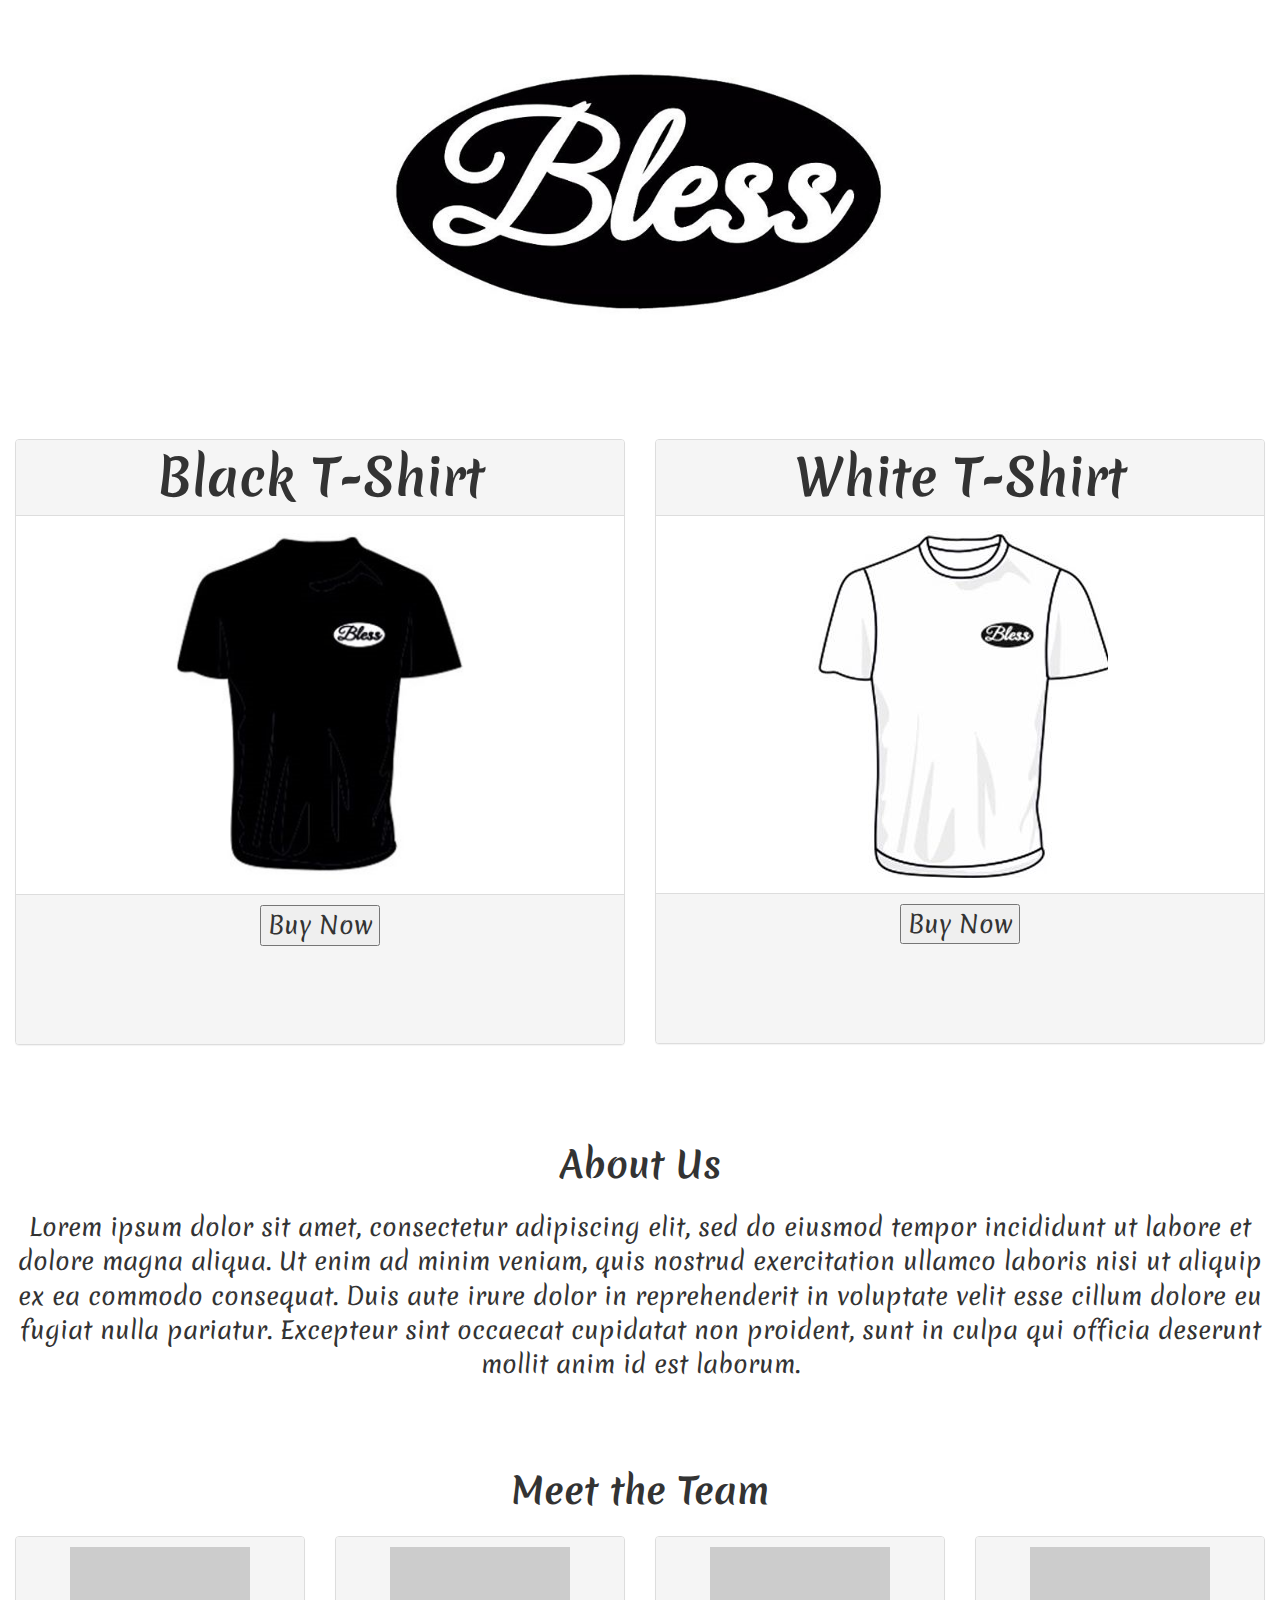
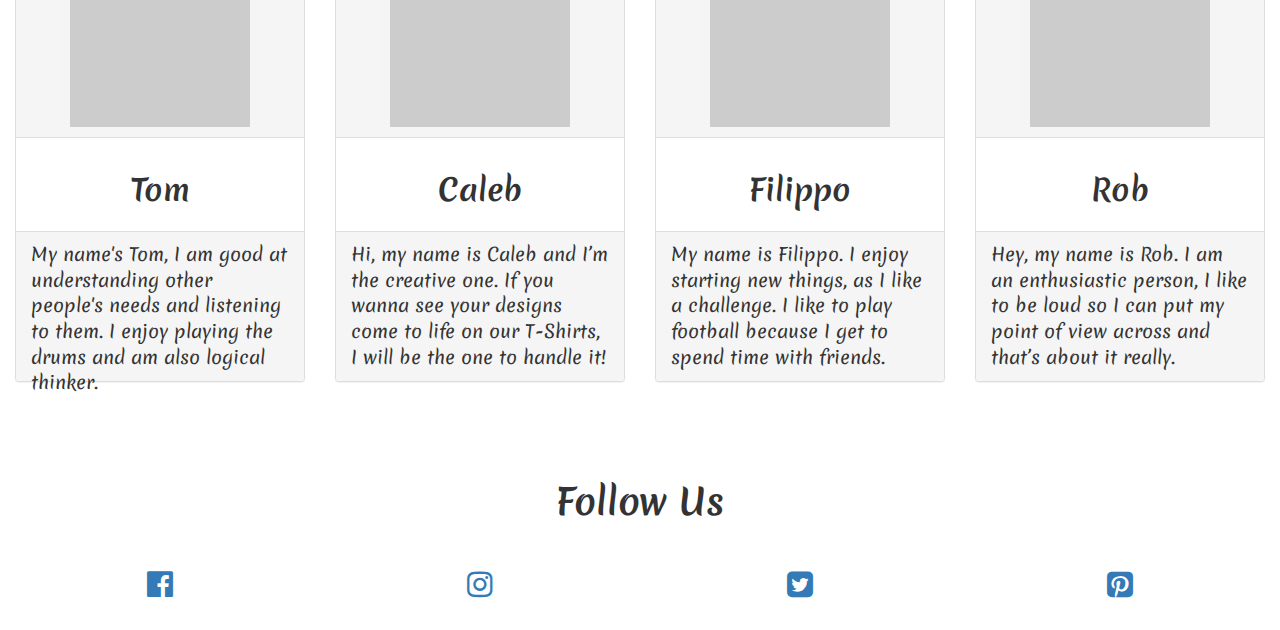
==== commit f66b73bb: "grid fixed" ====
--- a/index.html
+++ b/index.html
@@ -287,4 +287,4 @@
   </div>
 </body>
 
-</html>
+</html>--- a/assets/myStyles.css
+++ b/assets/myStyles.css
@@ -36,6 +36,9 @@
 .panel-footer div button {
   font-size: x-large;
 }
+.panel-footer {
+  height: 150px;
+}
 
 .row:last-of-type {
   margin-bottom: 20px;
